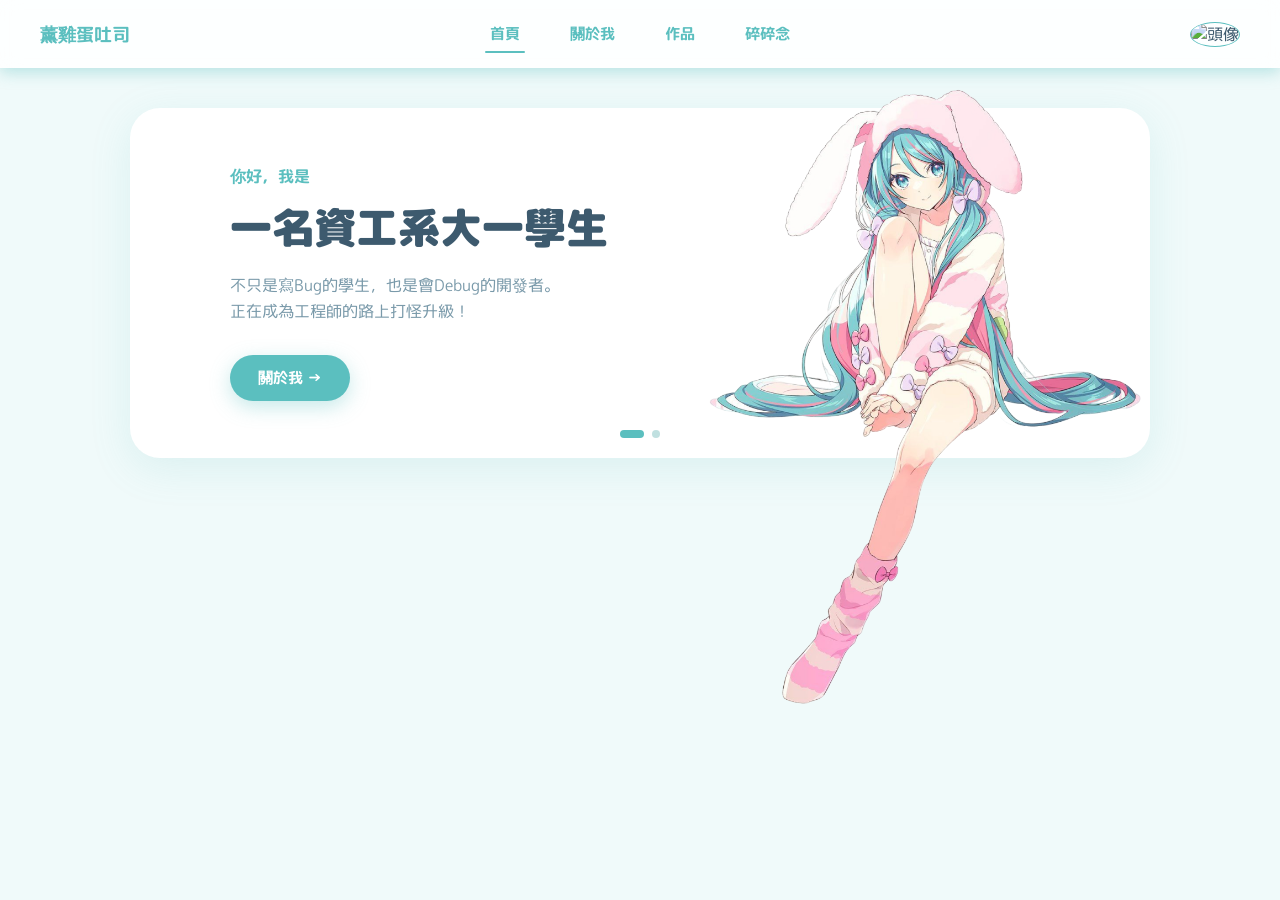
==== home/home.html @ 9271bea3 "Initial commit" ====
<!DOCTYPE html>
<html lang="zh-TW">
<head>
    <meta charset="UTF-8">
    <meta name="viewport" content="width=device-width, initial-scale=1.0">
    <title>薰雞蛋吐司の介紹</title>
    <link rel="stylesheet" type="text/css" href="../main.css">
    <link rel="stylesheet" type="text/css" href="home.css">
    <link rel="stylesheet" href="https://cdnjs.cloudflare.com/ajax/libs/font-awesome/6.5.0/css/all.min.css">
    <link rel="stylesheet" href="https://fonts.googleapis.com/css2?family=M+PLUS+Rounded+1c:wght@400;700;900&display=swap">
</head>
<body>
    <main>
        <section class="banner">
            <div class="banner-text">
                <p class="banner-tag">你好，我是</p>
                <h1 class="banner-name"></h1>
                <p class="banner-desc"></p>
                <button class="banner-btn" onclick="goToAbout()">關於我 →</button>
            </div>
            <div class="banner-image">
                <img src="../pic/banner1.png" alt="插圖">
            </div>
            
            <div class="banner-dots">
                <span class="dot active-dot" onclick="goToSlide(0)"></span>
                <span class="dot" onclick="goToSlide(1)"></span>
            </div>
        </section>
    </main>

    <!-- <footer>
        <p>© 薰雞蛋吐司 2026</p>
    </footer> -->

    <script src="../main.js"></script>
    <script src="home.js"></script>
</body>
</html>
---- main.css ----
* {
    margin: 0;
    padding: 0;
    box-sizing: border-box;
}

body {
    background-color: #f0fafa;
    color: #3d5a6e;
    font-family: 'M PLUS Rounded 1c', sans-serif;
    min-height: 100vh;
}

/* 導覽列 */
nav {
    display: flex;
    justify-content: center;
    gap: 30px;
    align-items: center;
    padding: 15px 40px;
    background: rgba(255, 255, 255, 0.85);
    backdrop-filter: blur(10px);
    position: sticky;
    top: 0;
    z-index: 100;
    box-shadow: 0 4px 15px rgba(91, 191, 191, 0.4);
}

.nav-logo {
    position: absolute;
    left: 40px;
    font-size: 18px;
    font-weight: bold;
    color: #5bbfbf;
}

.nav-links {
    display: flex;
    gap: 40px;
}

nav button {
    background: transparent;
    border: none;
    color: #5bbfbf;
    padding: 8px 5px;
    cursor: pointer;
    font-family: 'M PLUS Rounded 1c', sans-serif;
    font-size: 15px;
    font-weight: bold;
    position: relative;
}

nav button::after {
    content: '';
    position: absolute;
    bottom: 0;
    left: 50%;
    transform: translateX(-50%);
    width: 0;
    height: 2px;
    background: #5bbfbf;
    border-radius: 10px;
    transition: width 0.3s cubic-bezier(0.34, 1.56, 0.64, 1);
}

nav button:hover::after,
nav button.active-btn::after {
    width: 100%;
}

nav button:hover {
    animation: poyon 1.1s linear 0s 1;
}

nav button:active {
    transform: translateY(1px);
}

@keyframes poyon {
    0%   { transform: scale(1.0, 1.0) translate(0%, 0%); }
    5%   { transform: scale(1.1, 0.9) translate(0%, 5%); }
    10%  { transform: scale(1.2, 0.8) translate(0%, 15%); }
    20%  { transform: scale(1.0, 1.0) translate(0%, 0%); }
    30%  { transform: scale(0.9, 1.2) translate(0%, -40%); }
    40%  { transform: scale(1.4, 0.6) translate(0%, 15%); }
    50%  { transform: scale(0.9, 1.1) translate(0%, -8%); }
    60%  { transform: scale(0.95, 1.2) translate(0%, -15%); }
    70%  { transform: scale(0.95, 1.2) translate(0%, -10%); }
    80%  { transform: scale(1.1, 0.9) translate(0%, 5%); }
    90%  { transform: scale(1.0, 1.0) translate(0%, 0%); }
    100% { transform: scale(1.0, 1.0) translate(0%, 0%); }
}

/* 右上角的個人頭像 */
.nav-avatar {
    position: absolute;
    right: 40px;
    cursor: pointer;
}

.nav-avatar img {
    width: 45px;
    height: 45px;
    border-radius: 50%;
    border: 1px solid #5bbfbf;
    transition: all 0.3s cubic-bezier(0.34, 1.56, 0.64, 1);
    object-fit: cover;
}

.nav-avatar img:hover {
    transform: rotate(200turn);
    transition-timing-function:cubic-bezier(.34,0,.84,1);
    transition-duration: 59s
}

/* 頭像的對話框 */
.speech-bubble {
    position: absolute;
    top: 50%;
    right: 55px;
    background: #eaeaec;
    border-radius: 16px;
    padding: 10px 14px;
    font-size: 14px;
    font-weight: 700;
    color: #3d5a6e;
    white-space: nowrap;
    box-shadow: 0 6px 20px rgba(91, 191, 191, 0.2);
    opacity: 0;
    pointer-events: none;
    transition: opacity 0.3s ease;
    z-index: 300;
}

/* 對話框上面的小三角形 */
.speech-bubble::before {
    content: '';
    position: absolute;
    top: 0;
    right: -4px;  
    transform: rotate(-25deg);
    border-top: 8px solid transparent;
    border-bottom: 8px solid transparent;
    border-left: 8px solid #eaeaec; 
}

.speech-bubble.show {
    opacity: 1;
}

/* 社群表單 */
.contact-dropdown {
    display: none;
    position: absolute;
    top: 50px;
    right: 0;
    background: white;
    border-radius: 16px;
    padding: 12px;
    box-shadow: 0 10px 30px rgba(91, 191, 191, 0.2);
    min-width: 160px;
    z-index: 200;
}

.contact-dropdown a {
    display: flex;
    align-items: center;
    gap: 10px;
    padding: 10px 12px;
    color: #3d5a6e;
    text-decoration: none;
    border-radius: 10px;
    font-size: 14px;
    font-weight: 700;
    transition: all 0.2s ease;
}

.contact-dropdown a:hover {
    background: #f0fafa;
    color: #5bbfbf;
}

.contact-dropdown.show {
    display: block;
    animation: slideInUp 0.3s cubic-bezier(0.34, 1.56, 0.64, 1);
}

/* 最底下的字 */
/* footer {
    position: absolute;
    width: 100%;
    display: flex;
    bottom: 20px;
    justify-content: center;
} */

/* 關於我的轉場 */
#transition-overlay {
    position: fixed;
    top: 0;
    left: 0;
    width: 100%;
    height: 100%;
    background: transparent;
    z-index: 9999;
    pointer-events: none;
    overflow: hidden;
}

.transition-tag {
    position: absolute;
    left: -200px;
    font-family: 'M PLUS Rounded 1c', sans-serif;
    font-weight: 700;
    color: #5bbfbf;
    white-space: nowrap;
    animation: tagFly linear forwards;
}

@keyframes tagFly {
    from { transform: translateX(0); }
    to   { transform: translateX(120vw); }
}

.page-exit {
    animation: pageExit 0.6s ease forwards;
}

@keyframes pageExit {
    from { transform: translateX(0); opacity: 1; }
    to   { transform: translateX(100vw); opacity: 0; }
}

/* 卡片進場 */
@keyframes tagCardInLeft {
    from { transform: translateX(-50px); opacity: 0; }
    to   { transform: translateX(0); opacity: 1; }
}

@keyframes tagCardInRight {
    from { transform: translateX(50px); opacity: 0; }
    to   { transform: translateX(0); opacity: 1; }
}
---- home/home.css ----
main {
    padding: 40px;
    max-width: 1100px;
    margin: 0 auto;
}

/* 主頁橫幅 */
.banner {
    display: flex;
    align-items: center;
    justify-content: space-between;
    background: white;
    border-radius: 30px;
    padding: 50px 60px;
    padding-left: 100px;
    box-shadow: 0 10px 40px rgba(91, 191, 191, 0.15);
    position: relative;
    overflow: visible;
    height: 350px;
}

/* 橫幅切換 */
.banner-content {
    display: flex;
    width: 100%;
    overflow: hidden;
}

.slide-item {
    display: flex;
    align-items: center;
    justify-content: space-between;
    min-width: 100%;
    transition: transform 0.5s cubic-bezier(0.34, 1.56, 0.64, 1);
    flex-shrink: 0;
}
/*  */

.banner-text {
    flex: 2;
    z-index: 1;
}

.banner-tag {
    font-size: 16px;
    color: #5bbfbf;
    font-weight: 700;
    margin-bottom: 8px;
}

.banner-name {
    font-size: 42px;
    font-weight: 900;
    color: #3d5a6e;
    margin-bottom: 15px;
}

.banner-desc {
    font-size: 16px;
    color: #7a9aaa;
    margin-bottom: 30px;
    line-height: 1.6;
}

.banner-btn {
    background: #5bbfbf;
    border: none;
    color: white;
    padding: 12px 28px;
    border-radius: 50px;
    cursor: pointer;
    font-family: 'M PLUS Rounded 1c', sans-serif;
    font-size: 15px;
    font-weight: 700;
    box-shadow: 0 6px 20px rgba(91, 191, 191, 0.35);
    transition: all 0.3s cubic-bezier(0.34, 1.56, 0.64, 1);
}

.banner-btn:hover{
	animation: fluffy 0.8s linear 0s 1;
}
@keyframes fluffy {
	0%   { transform: scale(1.0, 1.0) translate(0%, 0%); }
	15%  { transform: scale(0.9, 0.9) translate(0%, 5%); }
	30%  { transform: scale(1.3, 0.8) translate(0%, 10%); }
	50%  { transform: scale(0.8, 1.3) translate(0%, -10%); }
	70%  { transform: scale(1.1, 0.9) translate(0%, 5%); }
	100% { transform: scale(1.0, 1.0) translate(0%, 0%); }
}

.banner-btn:active{
  color: #fff;
  box-shadow:  4px 4px 6px 0 rgba(255,255,255,.3),
              -4px -4px 6px 0 rgba(116, 125, 136, .2), 
    inset -4px -4px 6px 0 rgba(255,255,255,.2),
    inset 4px 4px 6px 0 rgba(0, 0, 0, .2);
}

.banner-image {
    flex: 1;
    display: flex;
    justify-content: flex-end;
    align-items: flex-end;
    overflow: visible;
}

.banner-image img {
    max-width: 160%;
    object-fit: contain;
    position: relative;
    top: 110px;
}

/* 橫幅字和圖的切換動畫 */
@keyframes slideInLeft {
    from { transform: translateX(-40px); opacity: 0; }
    to   { transform: translateX(0); opacity: 1; }
}

@keyframes slideInUp {
    from { transform: translateY(30px); opacity: 0; }
    to   { transform: translateY(0); opacity: 1; }
}

@keyframes fadeIn {
    from { opacity: 0; }
    to   { opacity: 1; }
}

.banner-name.animate {
    animation: slideInLeft 0.5s cubic-bezier(0.34, 1.56, 0.64, 1) forwards;
}

.banner-desc.animate {
    animation: slideInUp 0.5s cubic-bezier(0.34, 1.56, 0.64, 1) 0.1s forwards;
    opacity: 0;
}

.banner-image img.animate {
    animation: fadeIn 0.5s ease forwards;
}
/*  */

.banner-dots {
    position: absolute;
    bottom: 20px;
    left: 50%;
    transform: translateX(-50%);
    display: flex;
    gap: 8px;
}

.dot {
    width: 8px;
    height: 8px;
    border-radius: 50%;
    background: #c0e0e0;
    cursor: pointer;
    transition: all 0.3s cubic-bezier(0.34, 1.56, 0.64, 1);
}

.dot:hover{
  animation: hoverShake 0.15s linear 3;
}
@keyframes hoverShake {
  0% {transform: skew(0deg,0deg);}
  25% {transform: skew(5deg, 5deg);}
  75% {transform: skew(-5deg, -5deg);}
  100% {transform: skew(0deg,0deg);}
}

.dot.active-dot {
    background: #5bbfbf;
    width: 24px;
    border-radius: 10px;
}
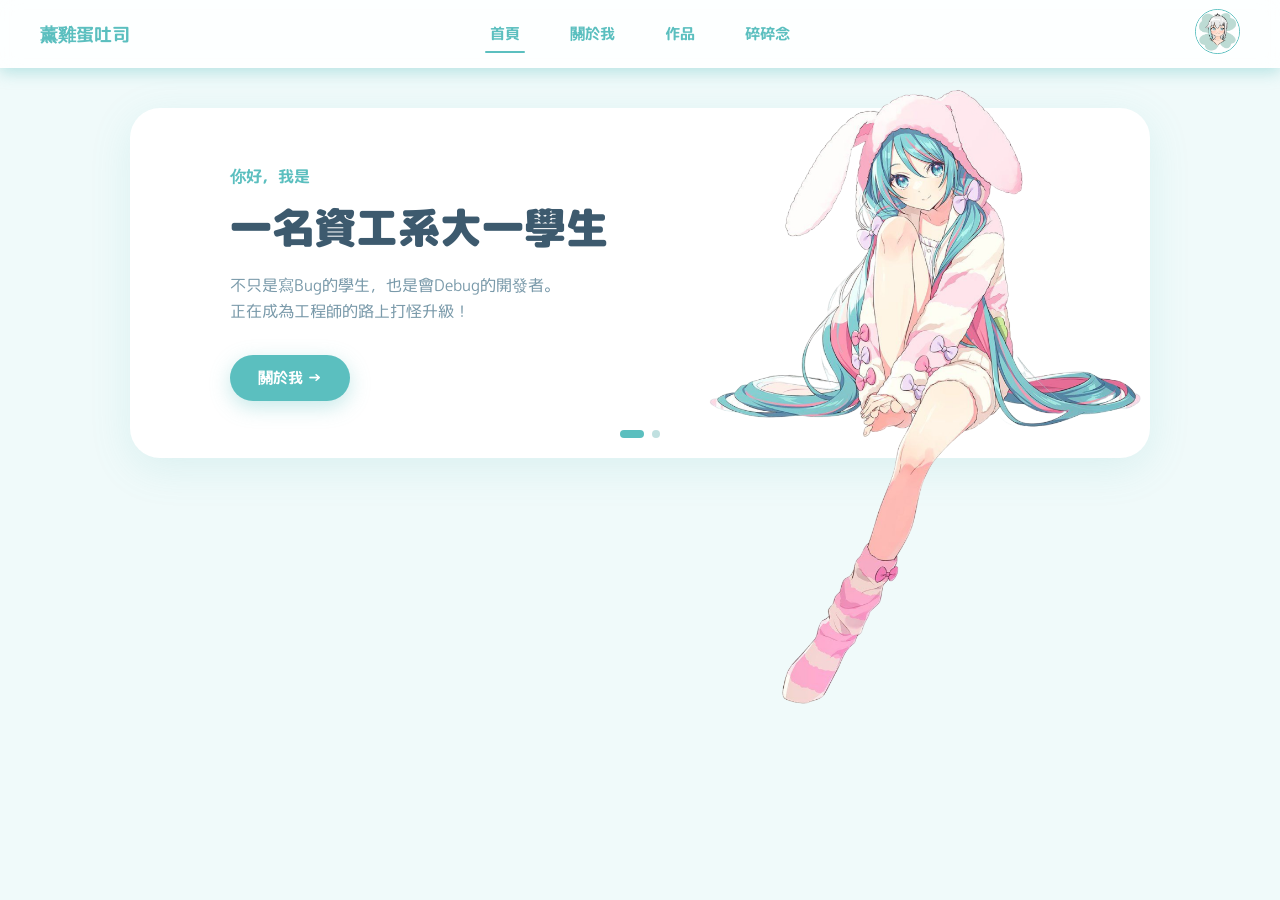
==== commit 7ec904fd: "upload" ====
--- a/home/home.html
+++ b/home/home.html
@@ -29,10 +29,6 @@
         </section>
     </main>
 
-    <!-- <footer>
-        <p>© 薰雞蛋吐司 2026</p>
-    </footer> -->
-
     <script src="../main.js"></script>
     <script src="home.js"></script>
 </body>
--- a/main.css
+++ b/main.css
@@ -186,15 +186,6 @@
     animation: slideInUp 0.3s cubic-bezier(0.34, 1.56, 0.64, 1);
 }
 
-/* 最底下的字 */
-/* footer {
-    position: absolute;
-    width: 100%;
-    display: flex;
-    bottom: 20px;
-    justify-content: center;
-} */
-
 /* 關於我的轉場 */
 #transition-overlay {
     position: fixed;
